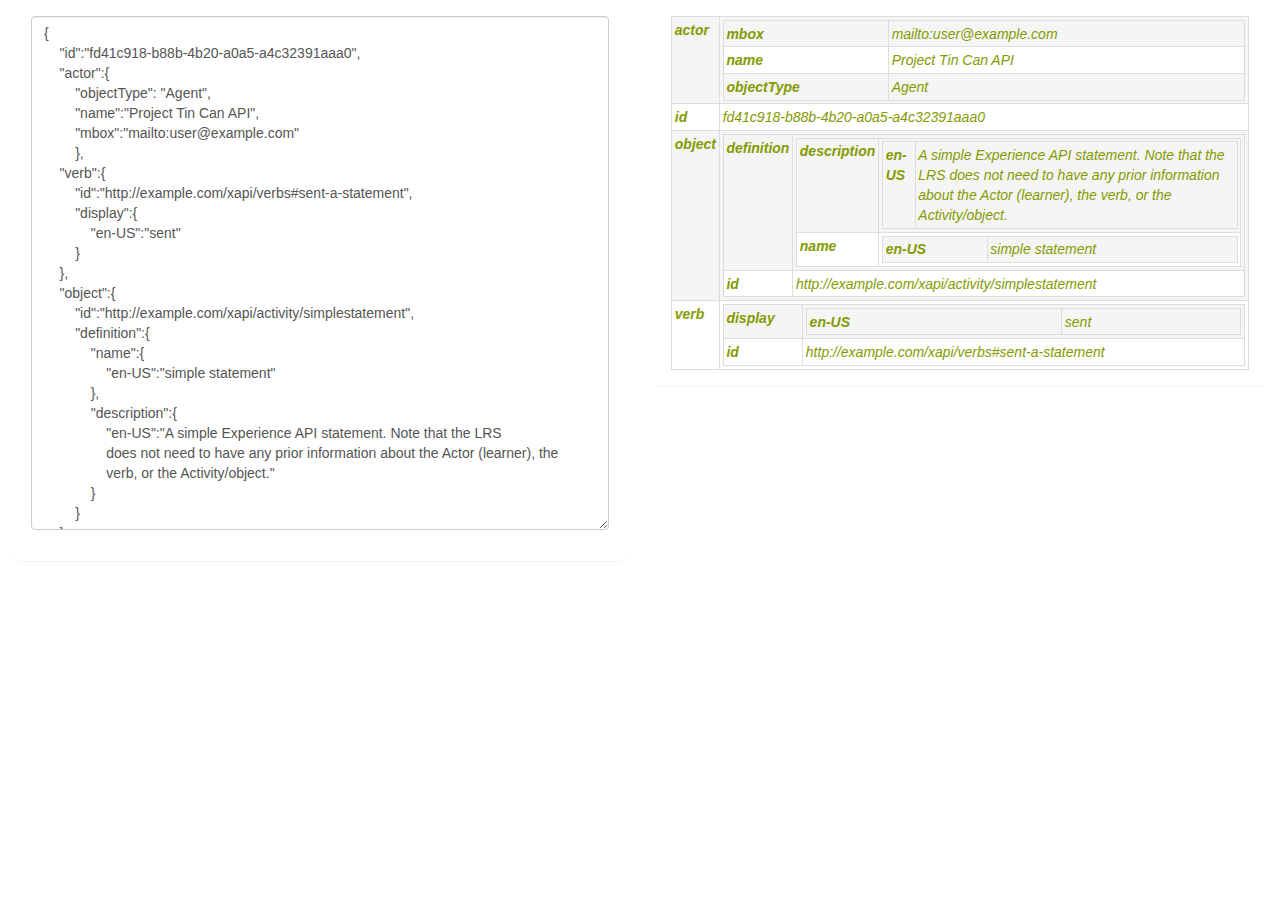
==== index.html @ 6a2f3bfa "first gh-pages" ====
<!DOCTYPE html>
<html>
  <head>
      <link href="assets/css/style.css" rel="stylesheet" type="text/css">
      <link href="assets/css/json.human.css" rel="stylesheet" type="text/css">
      <link href="https://maxcdn.bootstrapcdn.com/bootstrap/3.3.4/css/bootstrap.min.css" rel="stylesheet" type="text/css">
  </head>
  <body>
    <div id="app">
    </div>
    <script src="assets/js/xapi_schema_demo.js" type="text/javascript"></script>
  </body>
</html>
---- assets/css/style.css ----
/* some style */
---- assets/css/json.human.css ----
.jh-root, .jh-type-object, .jh-type-array, .jh-key, .jh-value, .jh-root tr{
 -webkit-box-sizing: border-box; /* Safari/Chrome, other WebKit */
 -moz-box-sizing: border-box;    /* Firefox, other Gecko */
 box-sizing: border-box;         /* Opera/IE 8+ */
}

.jh-key, .jh-value{
 margin: 0;
 padding: 0.2em;
}

.jh-empty-collection:before {
  content: '[]';
}

.jh-empty-map:before {
  content: '{}';
}

.jh-empty-set:before {
  content: '#{}';
}

.jh-empty-string:before {
  content: '""';
}

.jh-value{
    border-left: 1px solid #ddd;
}

.jh-type-bool, .jh-type-number{
    font-weight: bold;
    text-align: center;
    color: #5286BC;
}

.jh-type-string{
    font-style: italic;
    color: #839B00;
}

.jh-type-date{
    font-style: italic;
    color: #839C00;
}

.jh-array-key{
    font-style: italic;
    font-size: small;
    text-align: center;
}

.jh-object-key, .jh-array-key{
    color: #444;
    vertical-align: top;
}

.jh-type-object > tbody > tr:nth-child(odd), .jh-type-array > tbody > tr:nth-child(odd){
    background-color: #f5f5f5;
}

.jh-type-object > tbody > tr:nth-child(even), .jh-type-array > tbody > tr:nth-child(even){
    background-color: #fff;
}

.jh-type-object, .jh-type-array{
    width: 100%;
    border-collapse: collapse;
}

.jh-root{
 border: 1px solid #ccc;
 margin: 0.2em;
}

th.jh-key{
 text-align: left;
}

.jh-type-object > tbody > tr, .jh-type-array > tr{
 border: 1px solid #ddd;
 border-bottom: none;
}

.jh-type-object > tbody > tr:last-child, .jh-type-array > tbody > tr:last-child{
 border-bottom: 1px solid #ddd;
}

.jh-type-object > tbody > tr:hover, .jh-type-array > tbody > tr:hover{
 border: 1px solid #F99927;
}

.jh-empty{
 font-style: italic;
 color: #999;
 font-size: small;
}
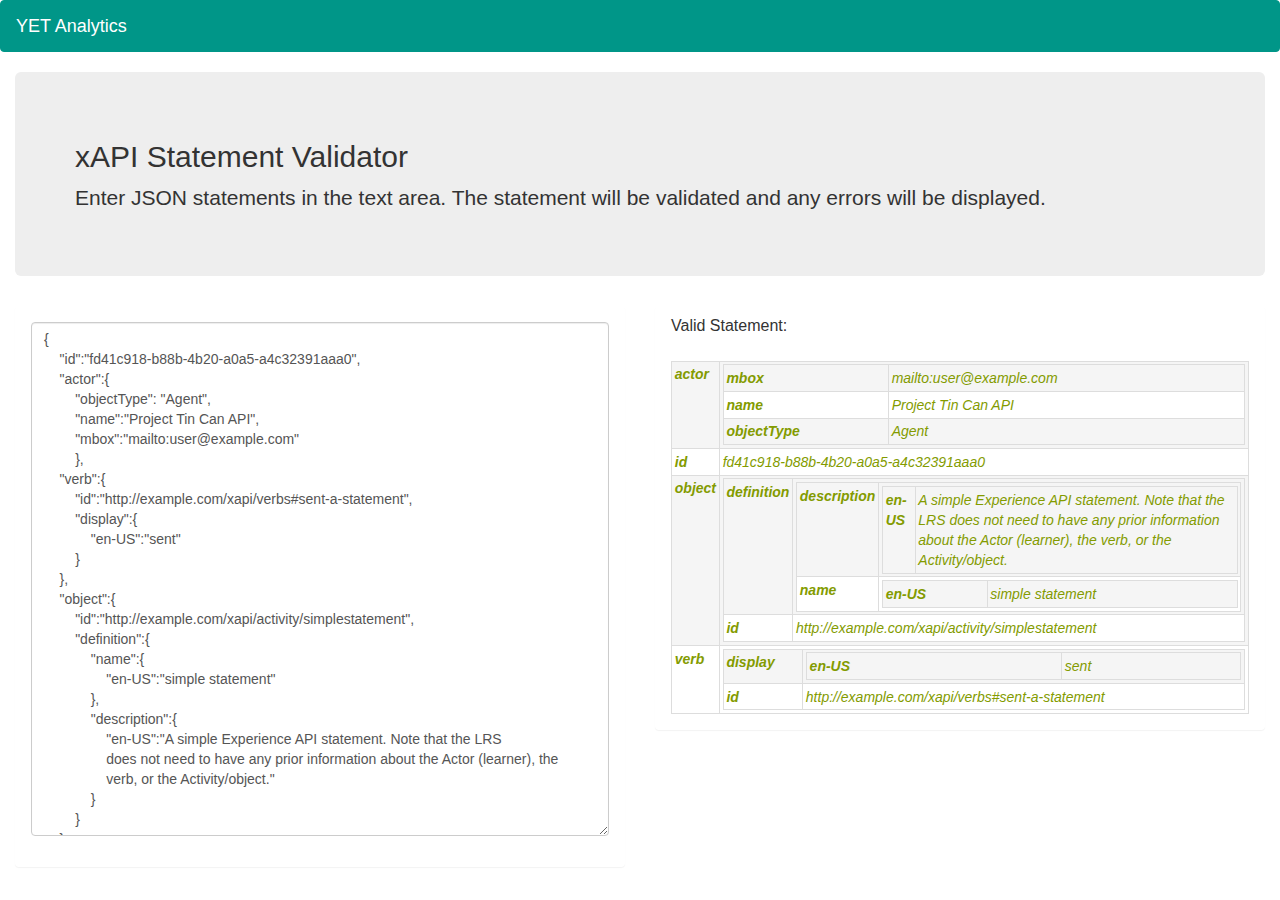
==== commit 94b81dcd: "add demo html and assets" ====
--- a/index.html
+++ b/index.html
@@ -6,6 +6,22 @@
       <link href="https://maxcdn.bootstrapcdn.com/bootstrap/3.3.4/css/bootstrap.min.css" rel="stylesheet" type="text/css">
   </head>
   <body>
+    <nav class="navbar navbar-default demo-nav">
+        <div class="container-fluid">
+            <!-- Brand and toggle get grouped for better mobile display -->
+            <div class="navbar-header">
+                <button type="button" class="navbar-toggle collapsed" data-toggle="collapse" data-target="#bs-example-navbar-collapse-1">
+                    <span class="sr-only">Toggle navigation</span>
+                    <span class="icon-bar"></span>
+                    <span class="icon-bar"></span>
+                    <span class="icon-bar"></span>
+                </button>
+                <a class="navbar-brand yet-brand" href="http://yetanalytics.com">
+                    YET Analytics
+                </a>
+            </div>
+        </div><!-- /.container-fluid -->
+    </nav>
     <div id="app">
     </div>
     <script src="assets/js/xapi_schema_demo.js" type="text/javascript"></script>
--- a/assets/css/style.css
+++ b/assets/css/style.css
@@ -1,2 +1,10 @@
 /* some style */
 
+.demo-nav {
+  background-color: #009688 !important;
+  border-color: #009688 !important;
+}
+
+a.yet-brand {
+  color: white !important;
+}
